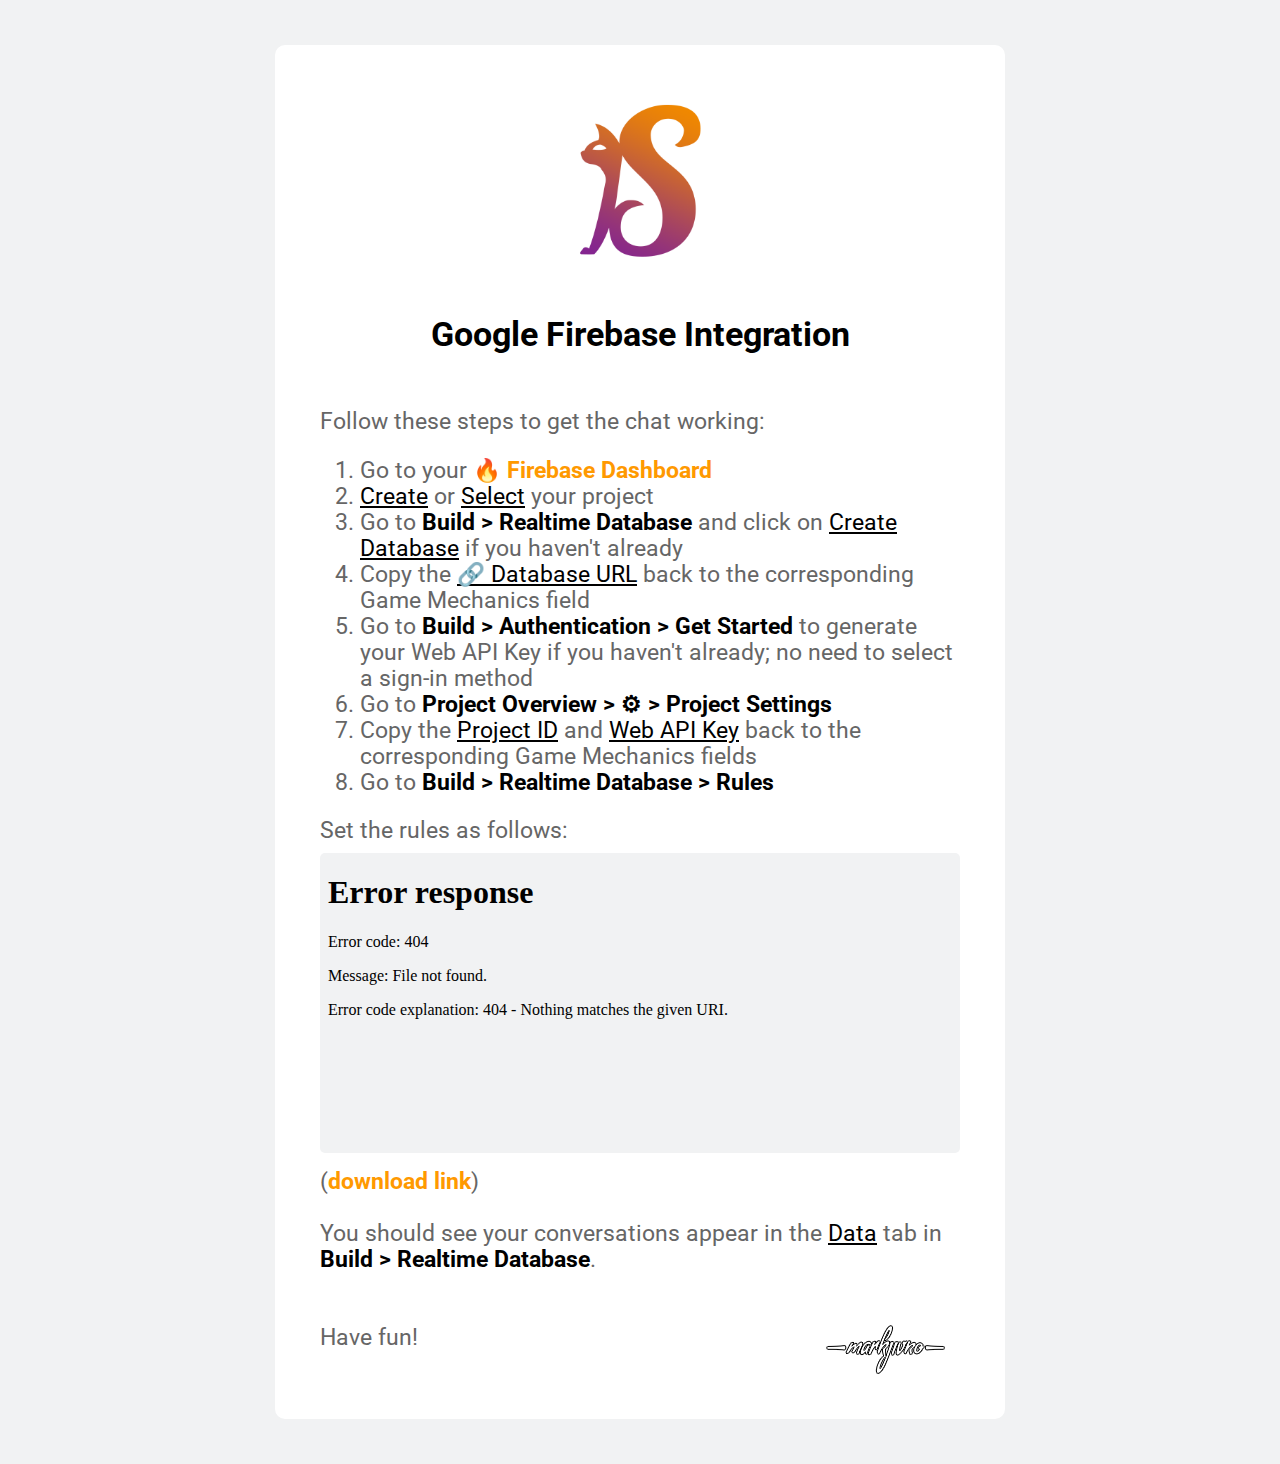
==== ui/help/firebase-rules.html @ 0ba1e903 "[release] Version 0.3.3" ====
<!doctype html>
<html>
    <head>
        <title>Stephino RPG Chat - Google Firebase Integration</title>
        <meta charset="utf-8" />
        <link rel="icon" type="image/png" href="../img/icon.png" />
        <link href="https://fonts.googleapis.com/css?family=Roboto" rel="stylesheet" type="text/css">
        <meta http-equiv="x-ua-compatible" content="IE=edge">
        <meta name="viewport" content="initial-scale=1, maximum-scale=1, minimum-scale=1, user-scalable=no, shrink-to-fit=no" />
        <meta name="mobile-web-app-capable" content="yes" />
        <meta name="apple-mobile-web-app-capable" content="yes" />
        <meta name="theme-color" content="#e0d3a5" />
        <meta name="author" content="Mark Jivko" />
        <meta name="copyright" content="(c) 2021, Stephino" />
        <meta name="generator" content="stephino-rpg" />
        <style type="text/css">
            html, body {margin: 0; padding: 0;}
            body {
                background: #f1f2f3;
                position: relative;
                display: -webkit-box;
                display: -webkit-flex;
                display: -ms-flexbox;
                display: flex;
                -webkit-box-pack: center;
                -webkit-justify-content: center;
                    -ms-flex-pack: center;
                        justify-content: center;
                -webkit-box-align: center;
                -webkit-align-items: center;
                    -ms-flex-align: center;
                        align-items: center;
                height: 100%;
                width: 100%;
                font-family: Roboto;
            }
            .content {
                background-color: #ffffff;
                border-radius: 10px;
                padding: 5vh;
                width: 50%;
                overflow: hidden;
                font-size: 2.5vh;
                color: #666;
                margin: 5vh;
            }
            iframe {
                border: none;
                width: 100%;
                height: 300px;
                border-radius: 5px;
                margin: 10px 0;
                background: #f1f2f3;
            }
            a {
                text-decoration: none;
                color: #FF9900;
                font-weight: bold;
            }
            h1, h2, h3, h4, h5 {
                text-align: center;
                color: #000;
            }
            u, b {
                color: #000;
            }
            .logo {
                margin: 0 auto 5vh;
                width: 20vh;
                height: 20vh;
                background: url("../img/icon.png") no-repeat 0 0 transparent;
                background-size: 100%;
            }
            .signature {
                float: right;
                display: inline-block;
                width: 150px;
                height: 50px;
                background: url("../img/signature.png") no-repeat 0% 50% transparent;
                background-size: 150px 50px;
                vertical-align: middle;
            }
        </style>
    </head>
    <body>
        <div class="content">
            <div class="logo"></div>
            <h2>Google Firebase Integration</h2>
            <br/>
            Follow these steps to get the chat working:
            <ol>
                <li>Go to your <a href="https://console.firebase.google.com/" target="_blank">&#x1F525; Firebase Dashboard</a></li>
                <li><u>Create</u> or <u>Select</u> your project</li>
                <li>Go to <b>Build &gt; Realtime Database</b> and click on <u>Create Database</u> if you haven't already</li>
                <li>Copy the <u>&#128279; Database URL</u> back to the corresponding Game Mechanics field</li>
                <li>Go to <b>Build &gt; Authentication &gt; Get Started</b> to generate your Web API Key if you haven't already; no need to select a sign-in method</li>
                <li>Go to <b>Project Overview &gt; &#x2699; &gt; Project Settings</b></li>
                <li>Copy the <u>Project ID</u> and <u>Web API Key</u> back to the corresponding Game Mechanics fields</li>
                <li>Go to <b>Build &gt; Realtime Database &gt; Rules</b></li>
            </ol>
            Set the rules as follows:<br/>
            <iframe src="./firebase-rules.json?ver=0.3.3"></iframe><br/>
            (<a href="https://plugins.svn.wordpress.org/stephino-rpg/trunk/ui/help/firebase-rules.json">download link</a>)<br/><br/>
            You should see your conversations appear in the <u>Data</u> tab in <b>Build &gt; Realtime Database</b>.
            <br/><br/><br/>
            Have fun!
            <a target="_blank" href="https://twitter.com/markjivko"><span class="signature"></span></a>
        </div>
    </body>
</html>
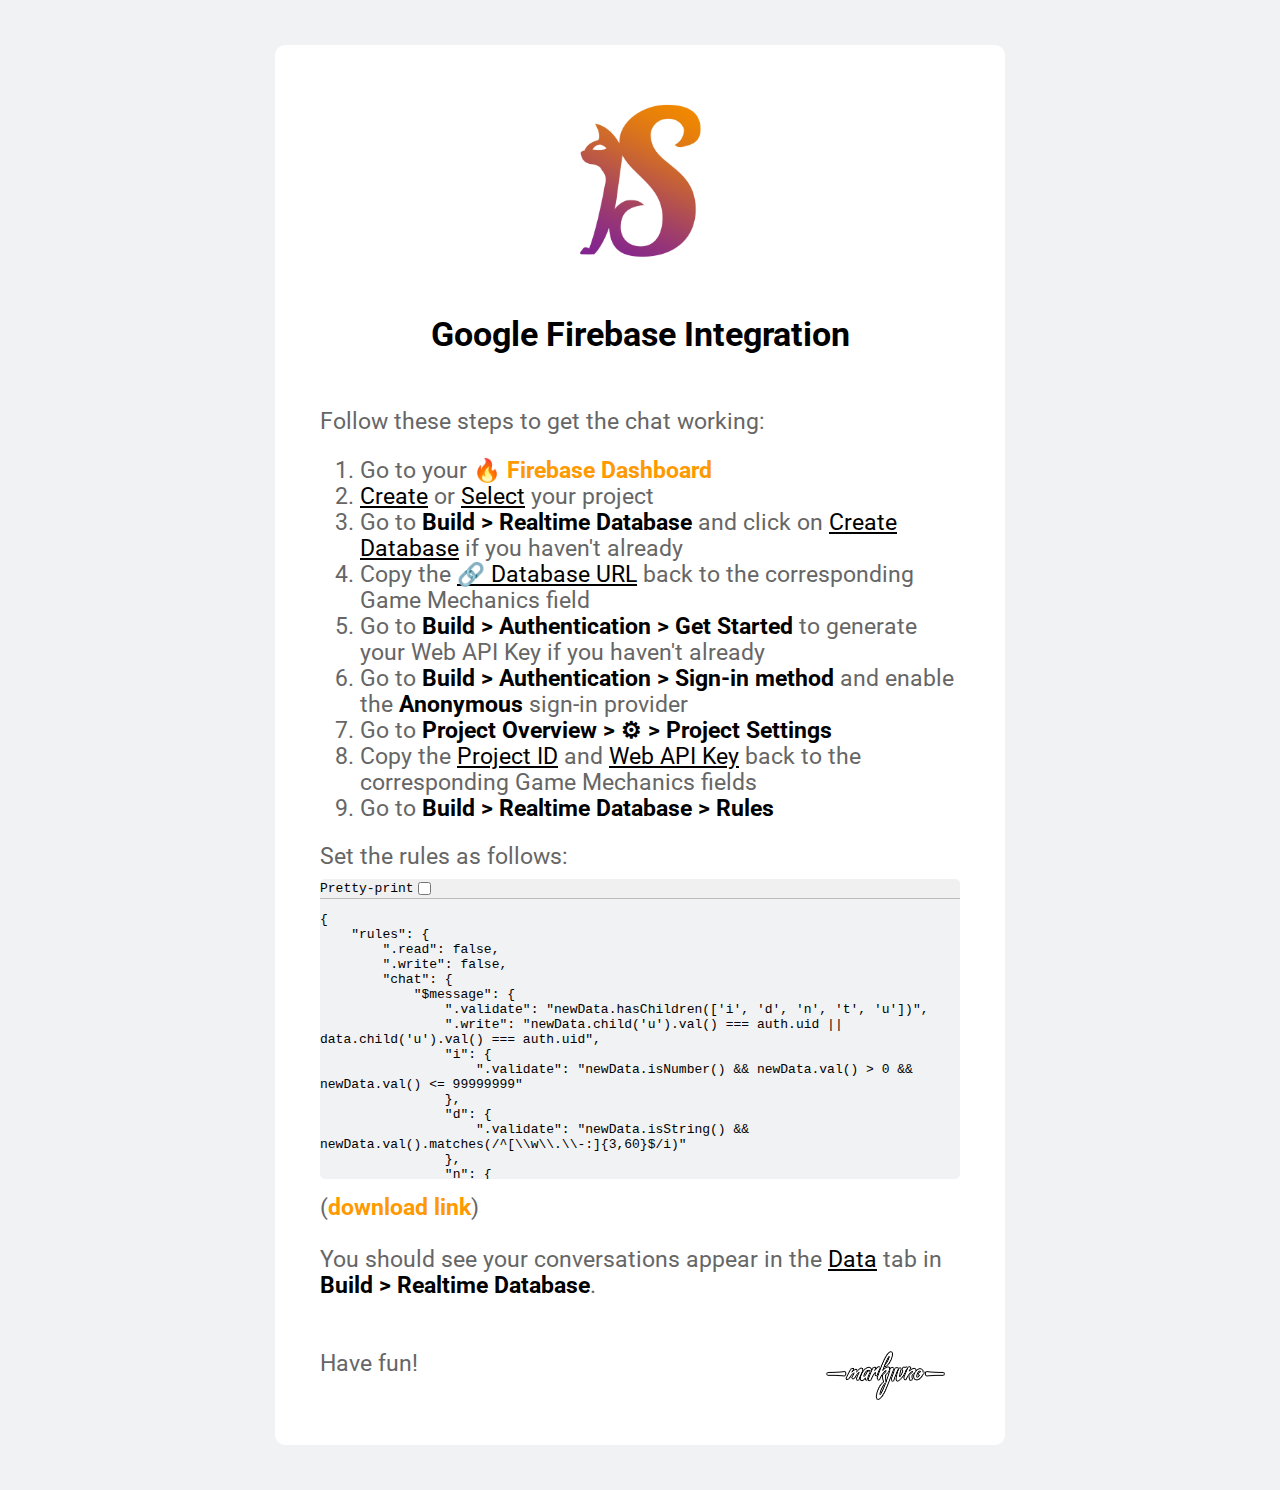
==== commit ba62f615: "[code] Prepared 0.3.5 release" ====
--- a/ui/help/firebase-rules.html
+++ b/ui/help/firebase-rules.html
@@ -89,22 +89,23 @@
             <br/>
             Follow these steps to get the chat working:
             <ol>
-                <li>Go to your <a href="https://console.firebase.google.com/" target="_blank">&#x1F525; Firebase Dashboard</a></li>
+                <li>Go to your <a rel="noreferrer" target="_blank" href="https://console.firebase.google.com/">&#x1F525; Firebase Dashboard</a></li>
                 <li><u>Create</u> or <u>Select</u> your project</li>
                 <li>Go to <b>Build &gt; Realtime Database</b> and click on <u>Create Database</u> if you haven't already</li>
                 <li>Copy the <u>&#128279; Database URL</u> back to the corresponding Game Mechanics field</li>
-                <li>Go to <b>Build &gt; Authentication &gt; Get Started</b> to generate your Web API Key if you haven't already; no need to select a sign-in method</li>
+                <li>Go to <b>Build &gt; Authentication &gt; Get Started</b> to generate your Web API Key if you haven't already</li>
+                <li>Go to <b>Build &gt; Authentication &gt; Sign-in method</b> and enable the <b>Anonymous</b> sign-in provider</li>
                 <li>Go to <b>Project Overview &gt; &#x2699; &gt; Project Settings</b></li>
                 <li>Copy the <u>Project ID</u> and <u>Web API Key</u> back to the corresponding Game Mechanics fields</li>
                 <li>Go to <b>Build &gt; Realtime Database &gt; Rules</b></li>
             </ol>
             Set the rules as follows:<br/>
-            <iframe src="./firebase-rules.json?ver=0.3.3"></iframe><br/>
-            (<a href="https://plugins.svn.wordpress.org/stephino-rpg/trunk/ui/help/firebase-rules.json">download link</a>)<br/><br/>
+            <iframe src="./firebase-rules.json?ver=0.3.5"></iframe><br/>
+            (<a rel="noreferrer" target="_blank" href="https://plugins.svn.wordpress.org/stephino-rpg/trunk/ui/help/firebase-rules.json">download link</a>)<br/><br/>
             You should see your conversations appear in the <u>Data</u> tab in <b>Build &gt; Realtime Database</b>.
             <br/><br/><br/>
             Have fun!
-            <a target="_blank" href="https://twitter.com/markjivko"><span class="signature"></span></a>
+            <a rel="noreferrer" target="_blank" href="https://twitter.com/markjivko"><span class="signature"></span></a>
         </div>
     </body>
 </html>